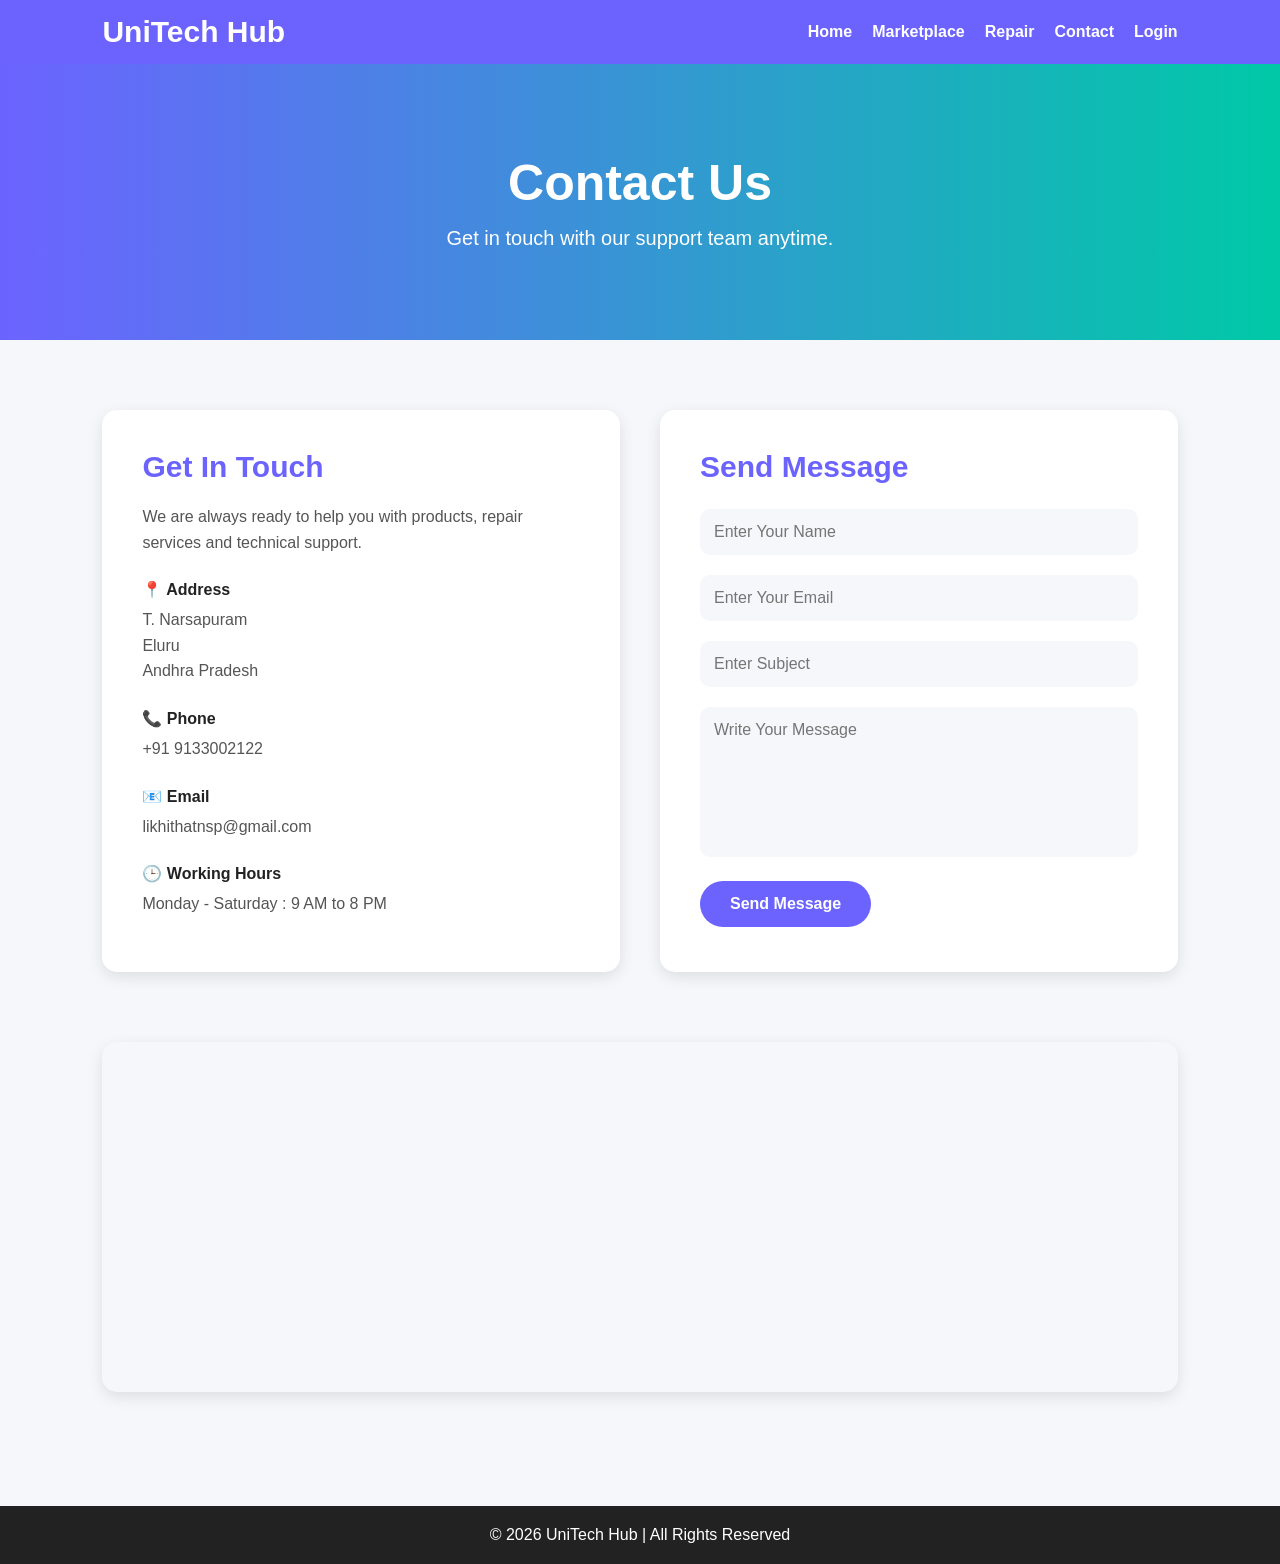
==== contact.html @ fcff0c22 "first commit" ====
<!DOCTYPE html>
<html lang="en">

<head>
    <meta charset="UTF-8">
    <meta name="viewport" content="width=device-width, initial-scale=1.0">
    <title>Contact Us - UniTech Hub</title>

    <link rel="stylesheet" href="style.css">

    <style>

        *{
            margin:0;
            padding:0;
            box-sizing:border-box;
            font-family:Arial, sans-serif;
        }

        body{
            background:#f5f7fa;
        }

        /* ================= NAVBAR ================= */

        nav{
            background:#6c63ff;
            padding:15px 8%;
            display:flex;
            justify-content:space-between;
            align-items:center;
            flex-wrap:wrap;
        }

        nav h1{
            color:white;
            font-size:30px;
        }

        nav ul{
            display:flex;
            list-style:none;
            gap:20px;
            flex-wrap:wrap;
        }

        nav ul li a{
            text-decoration:none;
            color:white;
            font-weight:bold;
            transition:0.3s;
        }

        nav ul li a:hover{
            color:#00c9a7;
        }

        /* ================= HERO SECTION ================= */

        .hero{
            background:linear-gradient(to right,#6c63ff,#00c9a7);
            color:white;
            text-align:center;
            padding:90px 20px;
        }

        .hero h2{
            font-size:50px;
            margin-bottom:15px;
        }

        .hero p{
            font-size:20px;
        }

        /* ================= CONTACT SECTION ================= */

        .contact-section{
            padding:70px 8%;
        }

        .contact-container{
            display:grid;
            grid-template-columns:repeat(auto-fit,minmax(320px,1fr));
            gap:40px;
        }

        /* CONTACT INFO */

        .contact-info{
            background:white;
            padding:40px;
            border-radius:15px;
            box-shadow:0 5px 15px rgba(0,0,0,0.1);
        }

        .contact-info h3{
            color:#6c63ff;
            font-size:30px;
            margin-bottom:20px;
        }

        .contact-info p{
            color:#555;
            margin-bottom:15px;
            line-height:1.6;
        }

        .info-box{
            margin-top:25px;
        }

        .info-box h4{
            margin-bottom:8px;
            color:#222;
        }

        /* CONTACT FORM */

        .contact-form{
            background:white;
            padding:40px;
            border-radius:15px;
            box-shadow:0 5px 15px rgba(0,0,0,0.1);
        }

        .contact-form h3{
            color:#6c63ff;
            font-size:30px;
            margin-bottom:25px;
        }

        .contact-form input,
        .contact-form textarea{
            width:100%;
            padding:14px;
            margin-bottom:20px;
            border:none;
            outline:none;
            border-radius:10px;
            background:#f5f7fa;
            font-size:16px;
        }

        .contact-form textarea{
            height:150px;
            resize:none;
        }

        .contact-form button{
            padding:14px 30px;
            border:none;
            border-radius:30px;
            background:#6c63ff;
            color:white;
            font-size:16px;
            font-weight:bold;
            cursor:pointer;
            transition:0.3s;
        }

        .contact-form button:hover{
            background:#00c9a7;
        }

        /* ================= MAP ================= */

        .map{
            padding:0 8% 70px;
        }

        .map iframe{
            width:100%;
            height:350px;
            border:none;
            border-radius:15px;
            box-shadow:0 5px 15px rgba(0,0,0,0.1);
        }

        /* ================= FOOTER ================= */

        footer{
            background:#222;
            color:white;
            text-align:center;
            padding:20px;
        }

        /* ================= RESPONSIVE ================= */

        @media(max-width:768px){

            nav{
                flex-direction:column;
                gap:15px;
            }

            nav ul{
                flex-direction:column;
                text-align:center;
            }

            .hero h2{
                font-size:35px;
            }

            .hero p{
                font-size:17px;
            }

        }

    </style>

</head>

<body>

    <!-- ================= NAVBAR ================= -->

    <nav>

        <h1>UniTech Hub</h1>

        <ul>
            <li><a href="index.html">Home</a></li>
            <li><a href="marketplace.html">Marketplace</a></li>
            <li><a href="repair.html">Repair</a></li>
            <li><a href="contact.html">Contact</a></li>
            <li><a href="login.html">Login</a></li>
        </ul>

    </nav>

    <!-- ================= HERO ================= -->

    <section class="hero">

        <h2>Contact Us</h2>

        <p>
            Get in touch with our support team anytime.
        </p>

    </section>

    <!-- ================= CONTACT SECTION ================= -->

    <section class="contact-section">

        <div class="contact-container">

            <!-- CONTACT INFO -->

            <div class="contact-info">

                <h3>Get In Touch</h3>

                <p>
                    We are always ready to help you with products,
                    repair services and technical support.
                </p>

                <div class="info-box">

                    <h4>📍 Address</h4>

                    <p>
                        T. Narsapuram<br>
                        Eluru<br>
                        Andhra Pradesh
                    </p>

                </div>

                <div class="info-box">

                    <h4>📞 Phone</h4>

                    <p>+91 9133002122</p>

                </div>

                <div class="info-box">

                    <h4>📧 Email</h4>

                    <p>likhithatnsp@gmail.com</p>

                </div>

                <div class="info-box">

                    <h4>🕒 Working Hours</h4>

                    <p>Monday - Saturday : 9 AM to 8 PM</p>

                </div>

            </div>

            <!-- CONTACT FORM -->

            <div class="contact-form">

                <h3>Send Message</h3>

                <form>

                    <input type="text" placeholder="Enter Your Name" required>

                    <input type="email" placeholder="Enter Your Email" required>

                    <input type="text" placeholder="Enter Subject" required>

                    <textarea placeholder="Write Your Message"></textarea>

                    <button type="submit">Send Message</button>

                </form>

            </div>

        </div>

    </section>

    <!-- ================= MAP ================= -->

    <section class="map">

        <iframe 
        src="https://maps.google.com/maps?q=eluru&t=&z=13&ie=UTF8&iwloc=&output=embed">
        </iframe>

    </section>

    <!-- ================= FOOTER ================= -->

    <footer>

        <p>© 2026 UniTech Hub | All Rights Reserved</p>

    </footer>

</body>

</html>
---- style.css ----
GLOBAL STYLES
========================= */

*{
    margin:0;
    padding:0;
    box-sizing:border-box;
    font-family:Arial, sans-serif;
}

body{
    background:#f5f7fa;
}

/* =========================
   NAVBAR
========================= */

nav{
    background:#6c63ff;
    padding:15px 8%;
    display:flex;
    justify-content:space-between;
    align-items:center;
    flex-wrap:wrap;
}

nav h1{
    color:white;
    font-size:28px;
}

nav ul{
    list-style:none;
    display:flex;
    gap:20px;
    flex-wrap:wrap;
}

nav ul li a{
    text-decoration:none;
    color:white;
    font-weight:bold;
    transition:0.3s;
}

nav ul li a:hover{
    color:#00c9a7;
}

/* =========================
   TITLE SECTION
========================= */

.title{
    text-align:center;
    padding:40px 20px;
}

.title h2{
    font-size:40px;
    color:#222;
    margin-bottom:10px;
}

.title p{
    color:#666;
    font-size:18px;
}

/* =========================
   SEARCH BAR
========================= */

.search-box{
    display:flex;
    justify-content:center;
    gap:10px;
    padding:20px;
    flex-wrap:wrap;
}

.search-box input{
    width:320px;
    padding:12px;
    border:none;
    border-radius:30px;
    outline:none;
    box-shadow:0 3px 10px rgba(0,0,0,0.1);
}

.search-box button{
    padding:12px 22px;
    border:none;
    border-radius:30px;
    background:#6c63ff;
    color:white;
    font-weight:bold;
    cursor:pointer;
    transition:0.3s;
}

.search-box button:hover{
    background:#00c9a7;
}

/* =========================
   FILTER BUTTONS
========================= */

.filters{
    display:flex;
    justify-content:center;
    gap:15px;
    padding:20px;
    flex-wrap:wrap;
}

.filters button{
    padding:10px 20px;
    border:none;
    border-radius:25px;
    background:white;
    cursor:pointer;
    font-weight:bold;
    box-shadow:0 3px 10px rgba(0,0,0,0.1);
    transition:0.3s;
}

.filters button:hover{
    background:#6c63ff;
    color:white;
}

/* =========================
   MARKETPLACE SECTION
========================= */

.marketplace{
    padding:50px 8%;
}

/* PRODUCT GRID */

.product-container{
    display:grid;
    grid-template-columns:repeat(auto-fit,minmax(250px,1fr));
    gap:25px;
}

/* PRODUCT CARD */

.product-card{
    background:white;
    border-radius:15px;
    overflow:hidden;
    box-shadow:0 5px 15px rgba(0,0,0,0.1);
    transition:0.3s;
}

.product-card:hover{
    transform:translateY(-10px);
}

/* PRODUCT IMAGE */

.product-card img{
    width:100%;
    height:220px;
    object-fit:cover;
}

/* PRODUCT INFO */

.product-info{
    padding:20px;
}

.product-info h3{
    margin-bottom:10px;
    color:#222;
}

.price{
    color:#00c9a7;
    font-size:22px;
    font-weight:bold;
    margin-bottom:10px;
}

.seller{
    color:#666;
    margin-bottom:15px;
}

/* BUY BUTTON */

.buy-btn{
    display:inline-block;
    padding:10px 20px;
    background:#6c63ff;
    color:white;
    text-decoration:none;
    border-radius:25px;
    transition:0.3s;
}

.buy-btn:hover{
    background:#00c9a7;
}

/* =========================
   FOOTER
========================= */

footer{
    background:#222;
    color:white;
    text-align:center;
    padding:20px;
    margin-top:40px;
}

/* =========================
   RESPONSIVE DESIGN
========================= */

@media(max-width:768px){

    nav{
        flex-direction:column;
        gap:15px;
    }

    nav ul{
        flex-direction:column;
        text-align:center;
    }

    .title h2{
        font-size:30px;
    }

    .search-box input{
        width:100%;
    }
}
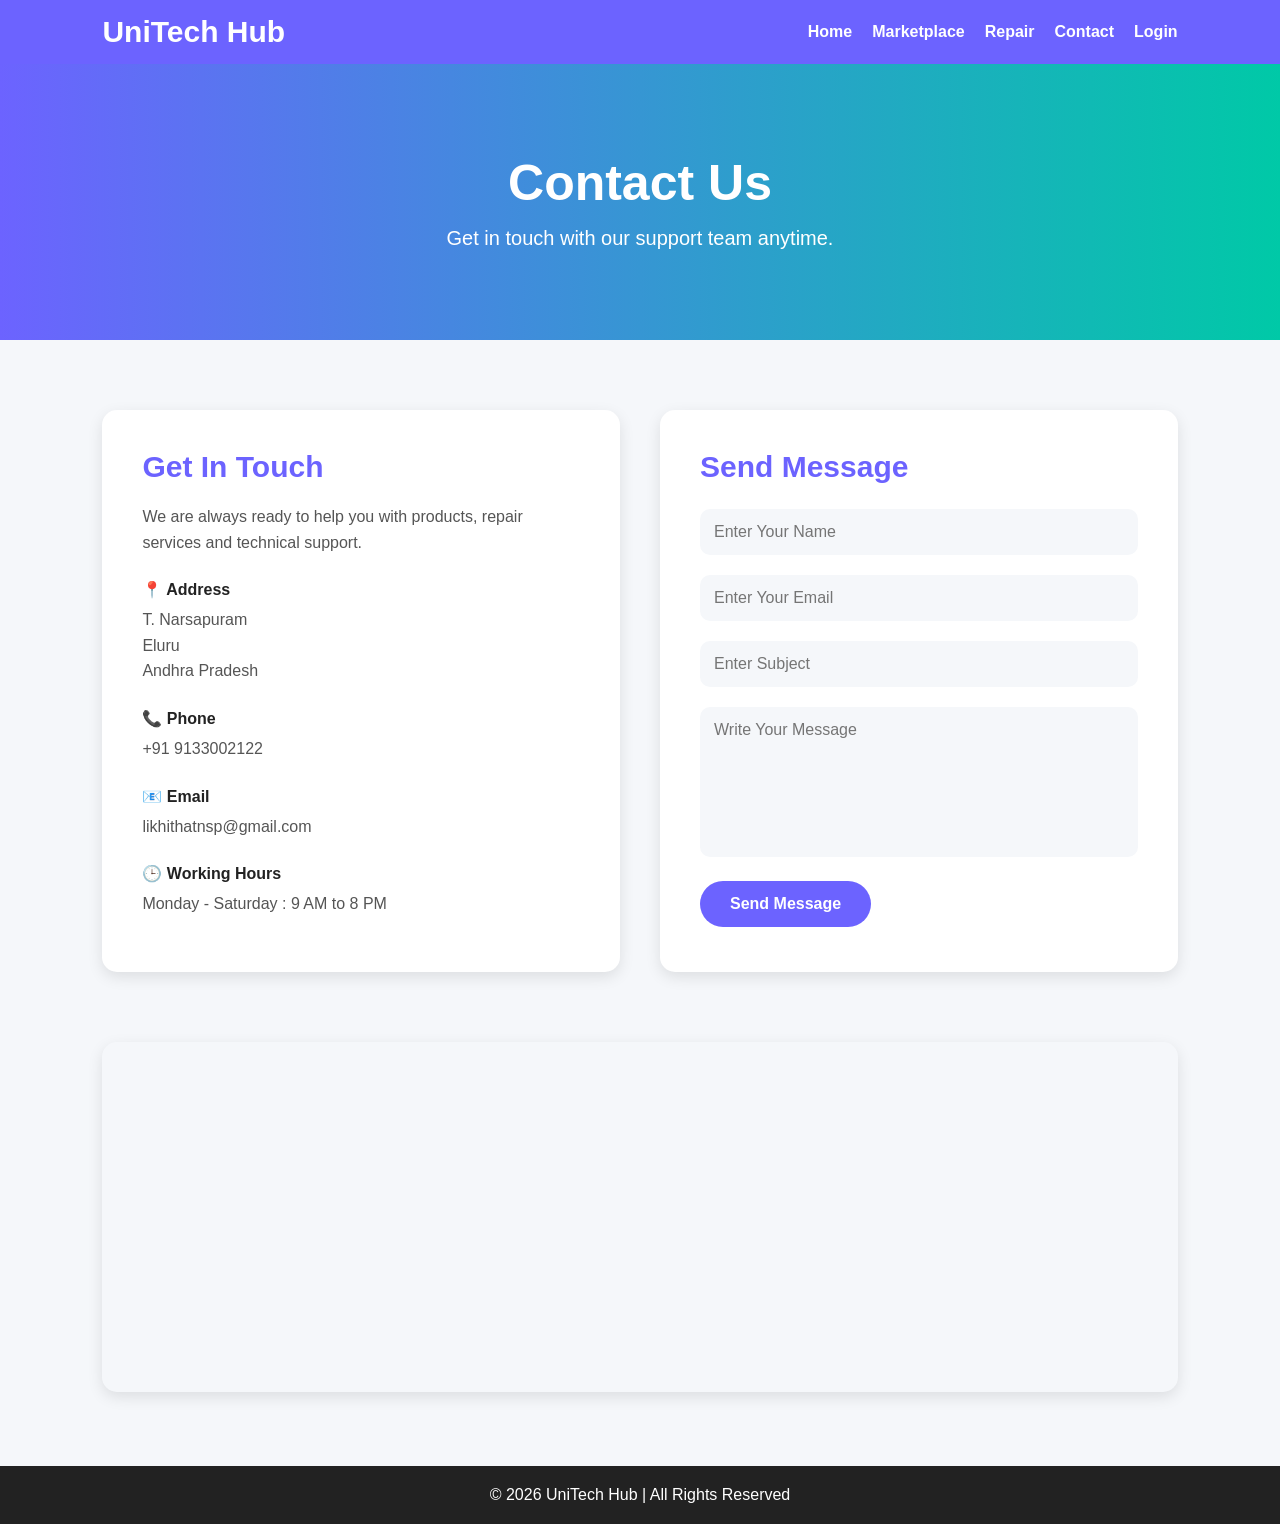
==== commit 2aa6cfd6: "uodate" ====
--- a/contact.html
+++ b/contact.html
@@ -1,4 +1,4 @@
-<!DOCTYPE html>
+      <!DOCTYPE html>
 <html lang="en">
 
 <head>
